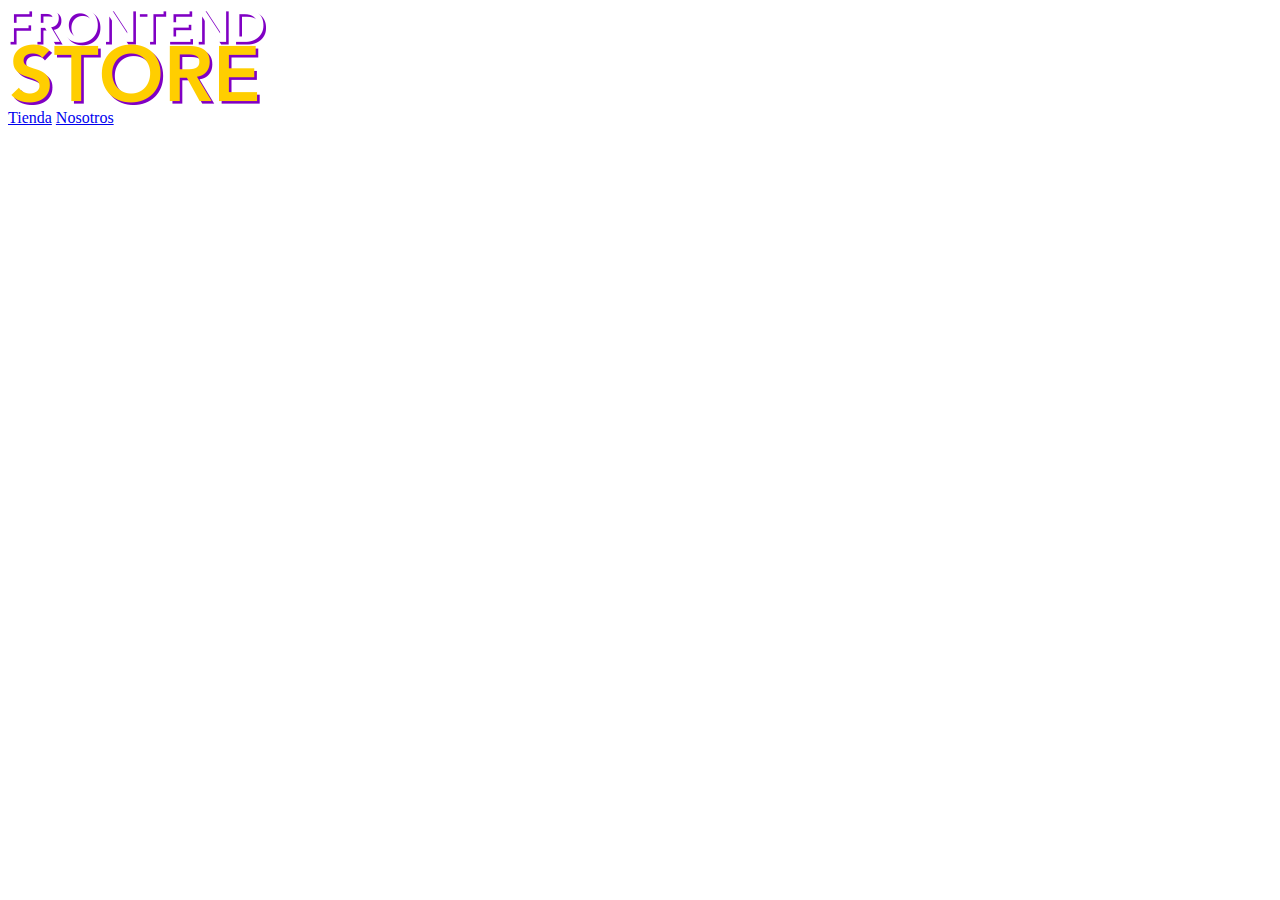
==== index.html @ 6a76a56c "Agregamos la estructura Inicial" ====
<!DOCTYPE html>
<html lang="en">
<head>
    <meta charset="UTF-8">
    <meta name="viewport" content="width=device-width, initial-scale=1, shrink-to-fit=no">
    <meta http-equiv="X-UA-Compatible" content="ie=edge">
    <title>Front End Store - CSS Grid</title>
    <link rel="stylesheet" href="https://necolas.github.io/normalize.css/8.0.1/normalize.css">
    <link href="https://fonts.googleapis.com/css?family=Staatliches" rel="stylesheet">
    <link rel="stylesheet" href="css/style.css">
    
</head>
<body>
    <header class="header">
        <img src="/img/logo.png" alt="Logotipo">
    </header>
    <div class="barra">
        <nav class="nav">
            <a href="index.html">Tienda</a>
            <a href="nosotros.html">Nosotros</a>
        </nav>
    </div>
</body>
</html>
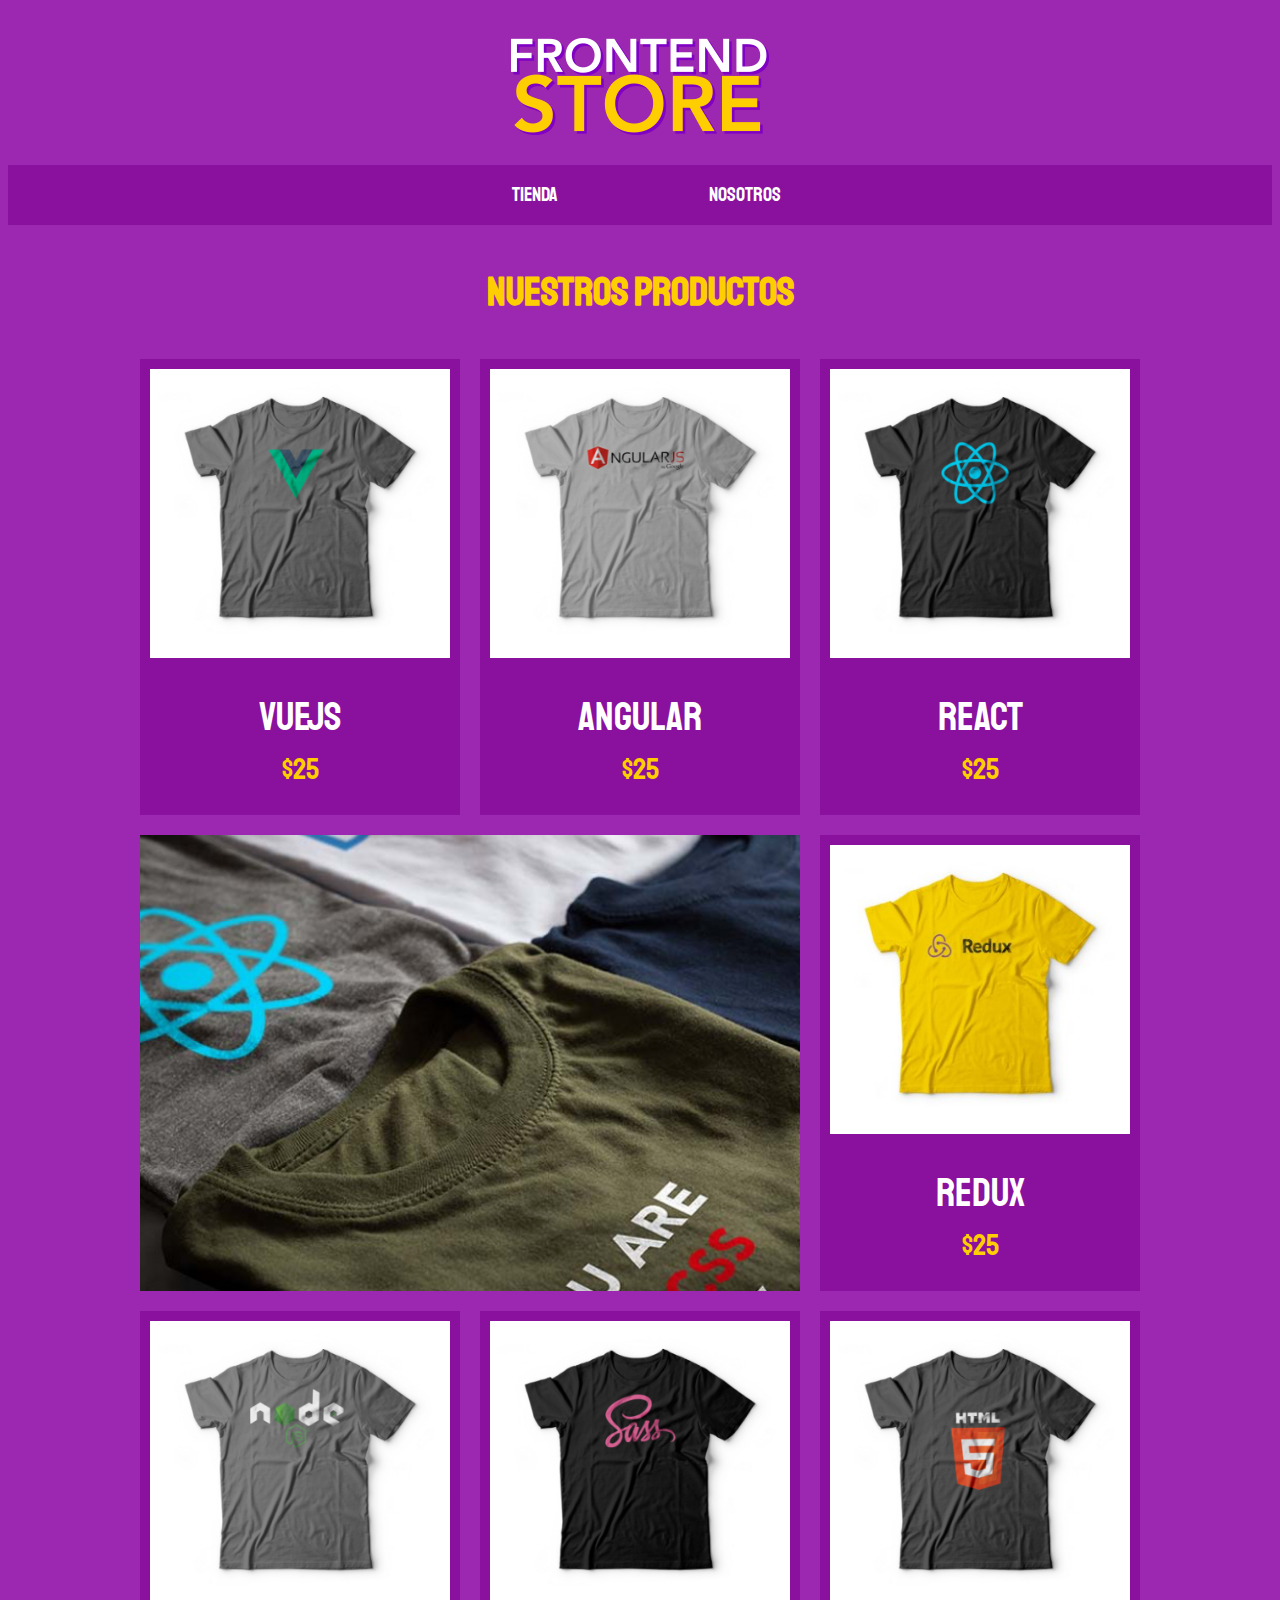
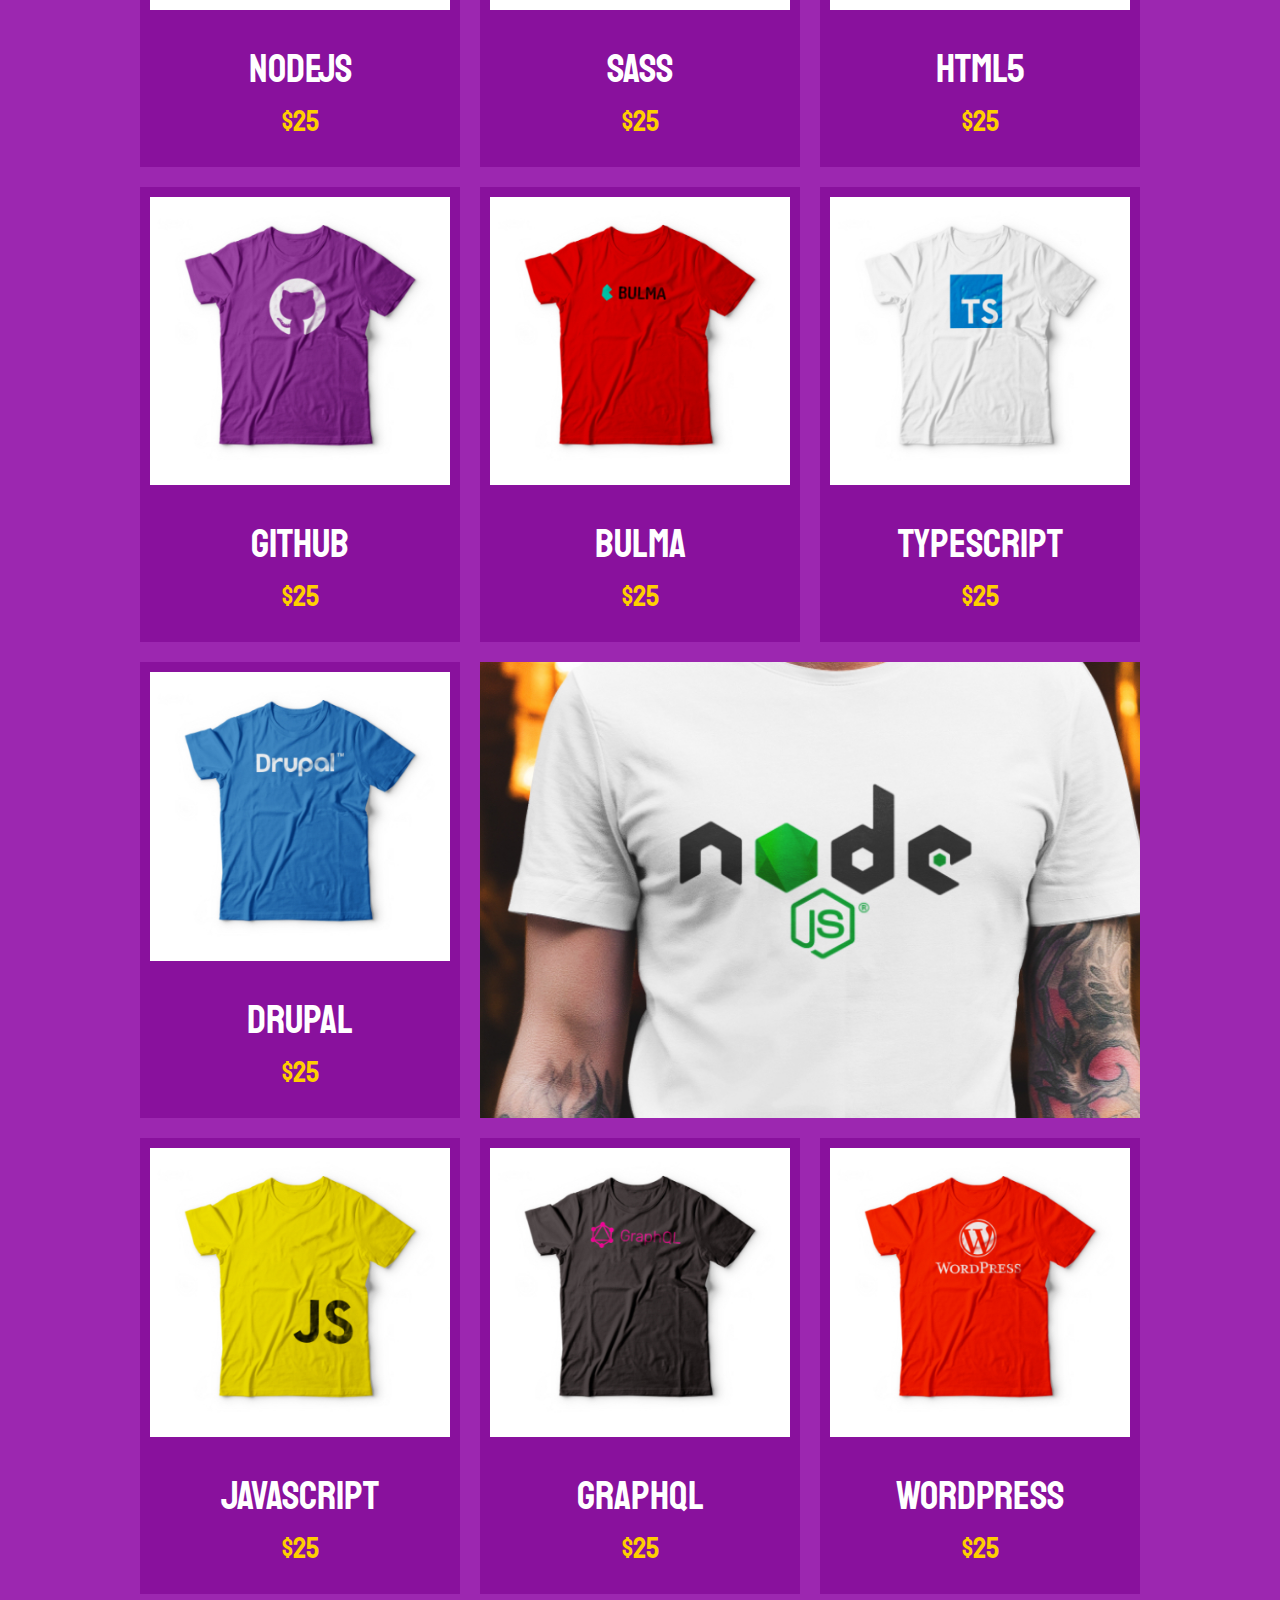
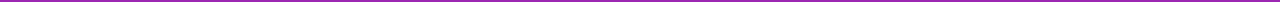
==== commit 0f071e1b: "Agregando el contenido principal con la lista de todos los productos" ====
--- a/index.html
+++ b/index.html
@@ -20,5 +20,110 @@
             <a href="nosotros.html">Nosotros</a>
         </nav>
     </div>
+    <main>
+        <h1>Nuestros Productos</h1>
+        <div class="lista-productos contenedor">
+            <div class="producto">
+                <img src="/img/1.jpg" alt="producto">
+                <div class="contenido-producto">
+                    <p class="titulo">VueJS</p>
+                    <p class="precio">$25</p>
+                </div>
+            </div>
+            <div class="producto">
+                <img src="/img/2.jpg" alt="producto">
+                <div class="contenido-producto">
+                    <p class="titulo">Angular</p>
+                    <p class="precio">$25</p>
+                </div>
+            </div>
+            <div class="producto">
+                <img src="/img/3.jpg" alt="producto">
+                <div class="contenido-producto">
+                    <p class="titulo">React</p>
+                    <p class="precio">$25</p>
+                </div>
+            </div>
+            <div class="producto">
+                <img src="/img/4.jpg" alt="producto">
+                <div class="contenido-producto">
+                    <p class="titulo">Redux</p>
+                    <p class="precio">$25</p>
+                </div>
+            </div>
+            <div class="producto">
+                <img src="/img/5.jpg" alt="producto">
+                <div class="contenido-producto">
+                    <p class="titulo">NodeJS</p>
+                    <p class="precio">$25</p>
+                </div>
+            </div>
+            <div class="producto">
+                <img src="/img/6.jpg" alt="producto">
+                <div class="contenido-producto">
+                    <p class="titulo">Sass</p>
+                    <p class="precio">$25</p>
+                </div>
+            </div>
+            <div class="producto">
+                <img src="/img/7.jpg" alt="producto">
+                <div class="contenido-producto">
+                    <p class="titulo">Html5</p>
+                    <p class="precio">$25</p>
+                </div>
+            </div>
+            <div class="producto">
+                <img src="/img/8.jpg" alt="producto">
+                <div class="contenido-producto">
+                    <p class="titulo">Github</p>
+                    <p class="precio">$25</p>
+                </div>
+            </div>
+            <div class="producto">
+                <img src="/img/9.jpg" alt="producto">
+                <div class="contenido-producto">
+                    <p class="titulo">Bulma</p>
+                    <p class="precio">$25</p>
+                </div>
+            </div>
+            <div class="producto">
+                <img src="/img/10.jpg" alt="producto">
+                <div class="contenido-producto">
+                    <p class="titulo">TypeScript</p>
+                    <p class="precio">$25</p>
+                </div>
+            </div>
+            <div class="producto">
+                <img src="/img/11.jpg" alt="producto">
+                <div class="contenido-producto">
+                    <p class="titulo">Drupal</p>
+                    <p class="precio">$25</p>
+                </div>
+            </div>
+            <div class="producto">
+                <img src="/img/12.jpg" alt="producto">
+                <div class="contenido-producto">
+                    <p class="titulo">JavaScript</p>
+                    <p class="precio">$25</p>
+                </div>
+            </div>
+            <div class="producto">
+                <img src="/img/13.jpg" alt="producto">
+                <div class="contenido-producto">
+                    <p class="titulo">GraphQl</p>
+                    <p class="precio">$25</p>
+                </div>
+            </div>
+            <div class="producto">
+                <img src="/img/14.jpg" alt="producto">
+                <div class="contenido-producto">
+                    <p class="titulo">WordPress</p>
+                    <p class="precio">$25</p>
+                </div>
+            </div>
+            <div class="grafico grafico-1"></div>
+            <div class="grafico grafico-2"></div>
+        </div>
+    </main>
 </body>
 </html>--- a/css/style.css
+++ b/css/style.css
@@ -0,0 +1,107 @@
+:root{
+    --fuentePrincipal:'Staatliches', cursive;
+    --primario:#9c27b0;
+    --primarioOscuro:#89119d;
+    --secundario:#ffce00;
+}
+html{
+    font-size: 62.5%;
+    box-sizing: border-box;
+}
+*, *::before, *::after{
+    box-sizing: inherit;
+} 
+body{
+    background-color: var(--primario);
+    line-height: 2;
+    font-size: 2rem;
+}
+h1{
+    color: var(--secundario);
+    font-size: 4rem;
+    font-family: var(--fuentePrincipal);
+    text-align: center;
+}
+img{
+    max-width: 100%;
+}
+.contenedor{
+    max-width: 1000px;
+    width: 95%;
+    margin: 0 auto;
+}
+.header{
+    display: grid;
+    padding: 3rem 0;
+    justify-content: center;
+}
+.barra{
+    background-color: var(--primarioOscuro);
+    padding: 1rem 0;
+
+}
+.barra .nav{
+    display: grid;
+    grid-template-columns: repeat(2, 200px);
+    grid-column-gap: 1rem;
+    justify-content: center;
+}
+.barra .nav a{
+    font-family: var(--fuentePrincipal);
+    color: #ffffff;
+    text-decoration: none;
+    text-align: center;
+}
+.barra .nav a:hover{
+    color: var(--secundario);
+}
+
+.lista-productos{
+    display: grid;
+    grid-template-columns: repeat(2, 1fr);
+    grid-gap: 2rem;
+}
+@media (min-width: 768px) {
+    .lista-productos{
+        grid-template-columns: repeat(3,1fr);
+    }
+}
+.producto{
+    background-color: var(--primarioOscuro);
+    padding: 1rem;
+}
+.contenido-producto {
+    font-family: var(--fuentePrincipal);
+    color: white;
+    text-align: center;
+    margin: 1rem 0;
+    line-height: 1.2rem;
+}
+.contenido-producto .titulo{
+    font-size: 4rem;
+}
+.contenido-producto .precio{
+    font-size: 3rem;
+    color: var(--secundario);
+}
+
+.grafico{
+    min-height: 300px;
+    grid-column: 1 / 3;
+    background-size: cover;
+    background-position: center center;
+}
+.grafico-1{
+    background-image: url(../img/grafico1.jpg);
+    grid-row: 2 / 3;
+}
+.grafico-2{
+    background-image: url(../img/grafico2.jpg);
+    grid-row: 8 / 9;
+}
+@media (min-width: 768px) {
+    .grafico-2{
+        grid-row: 5 / 6;
+        grid-column: 2 / 4;
+    }
+}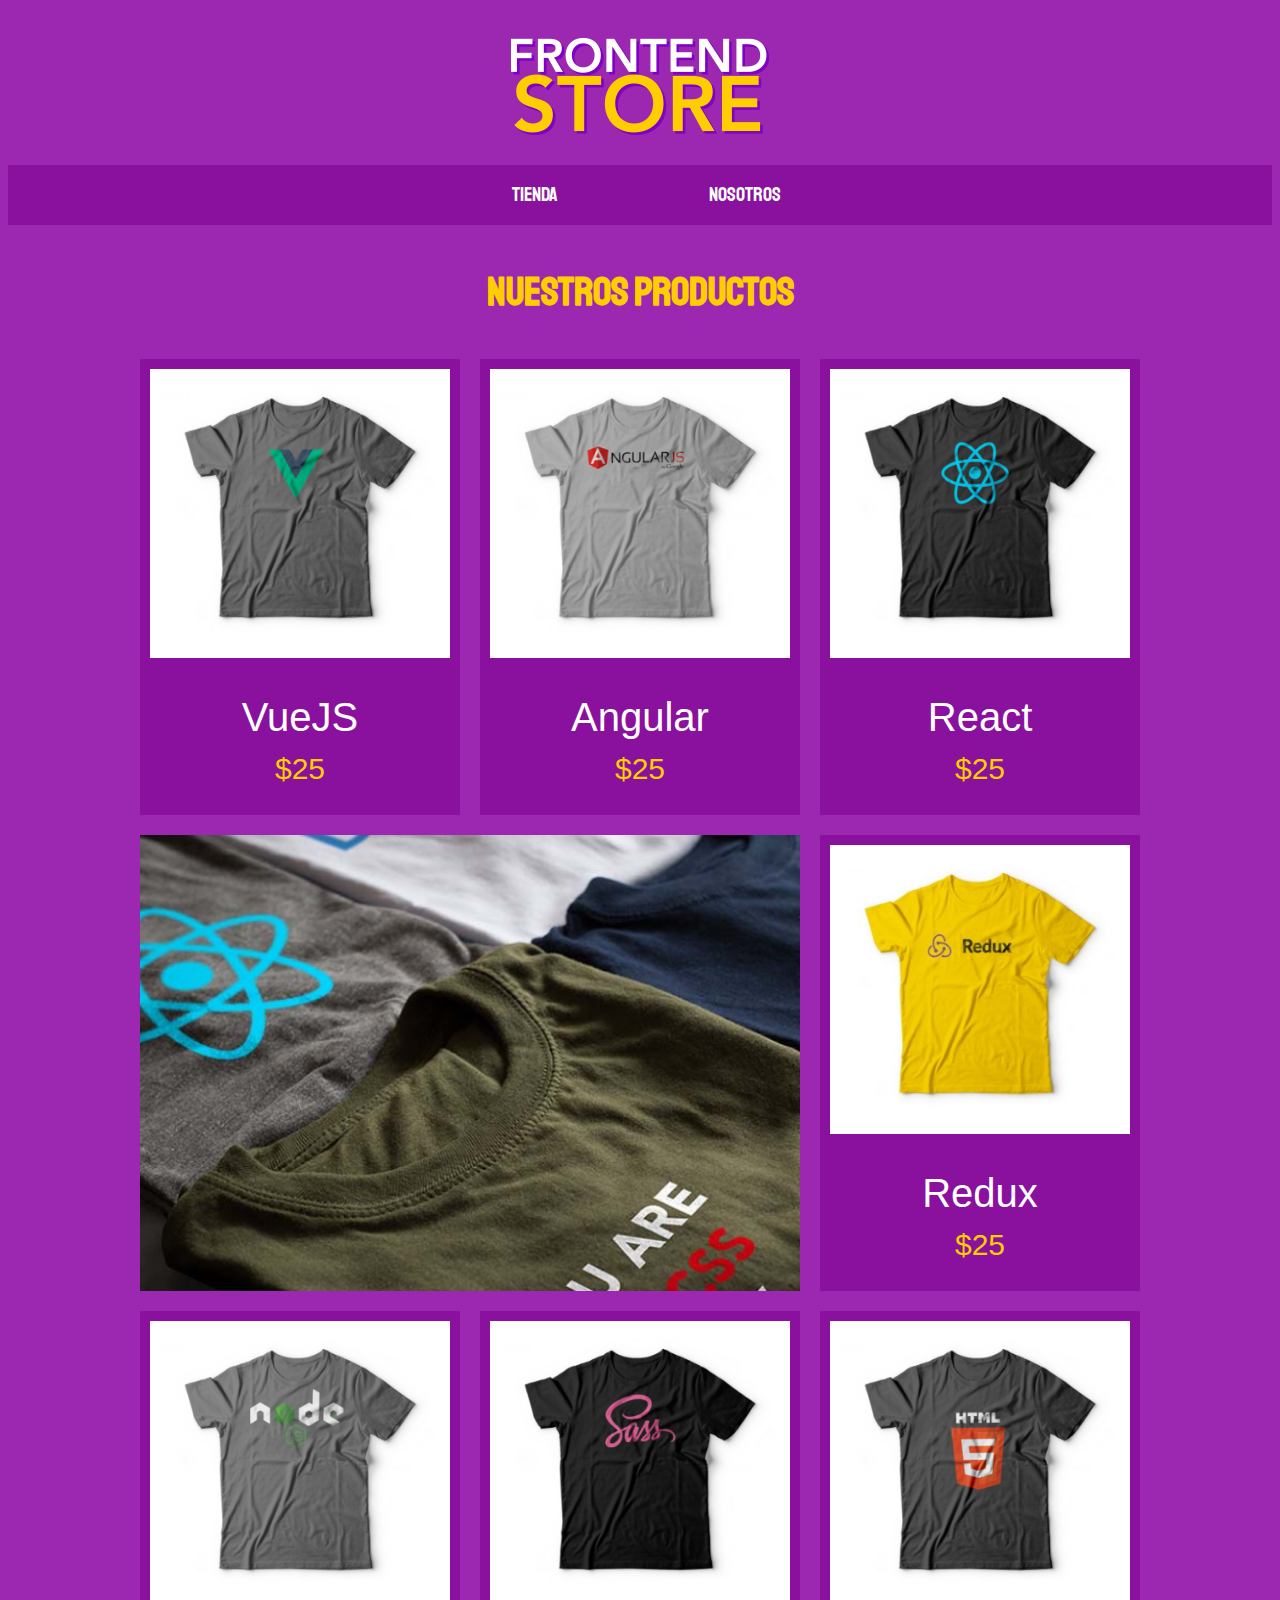
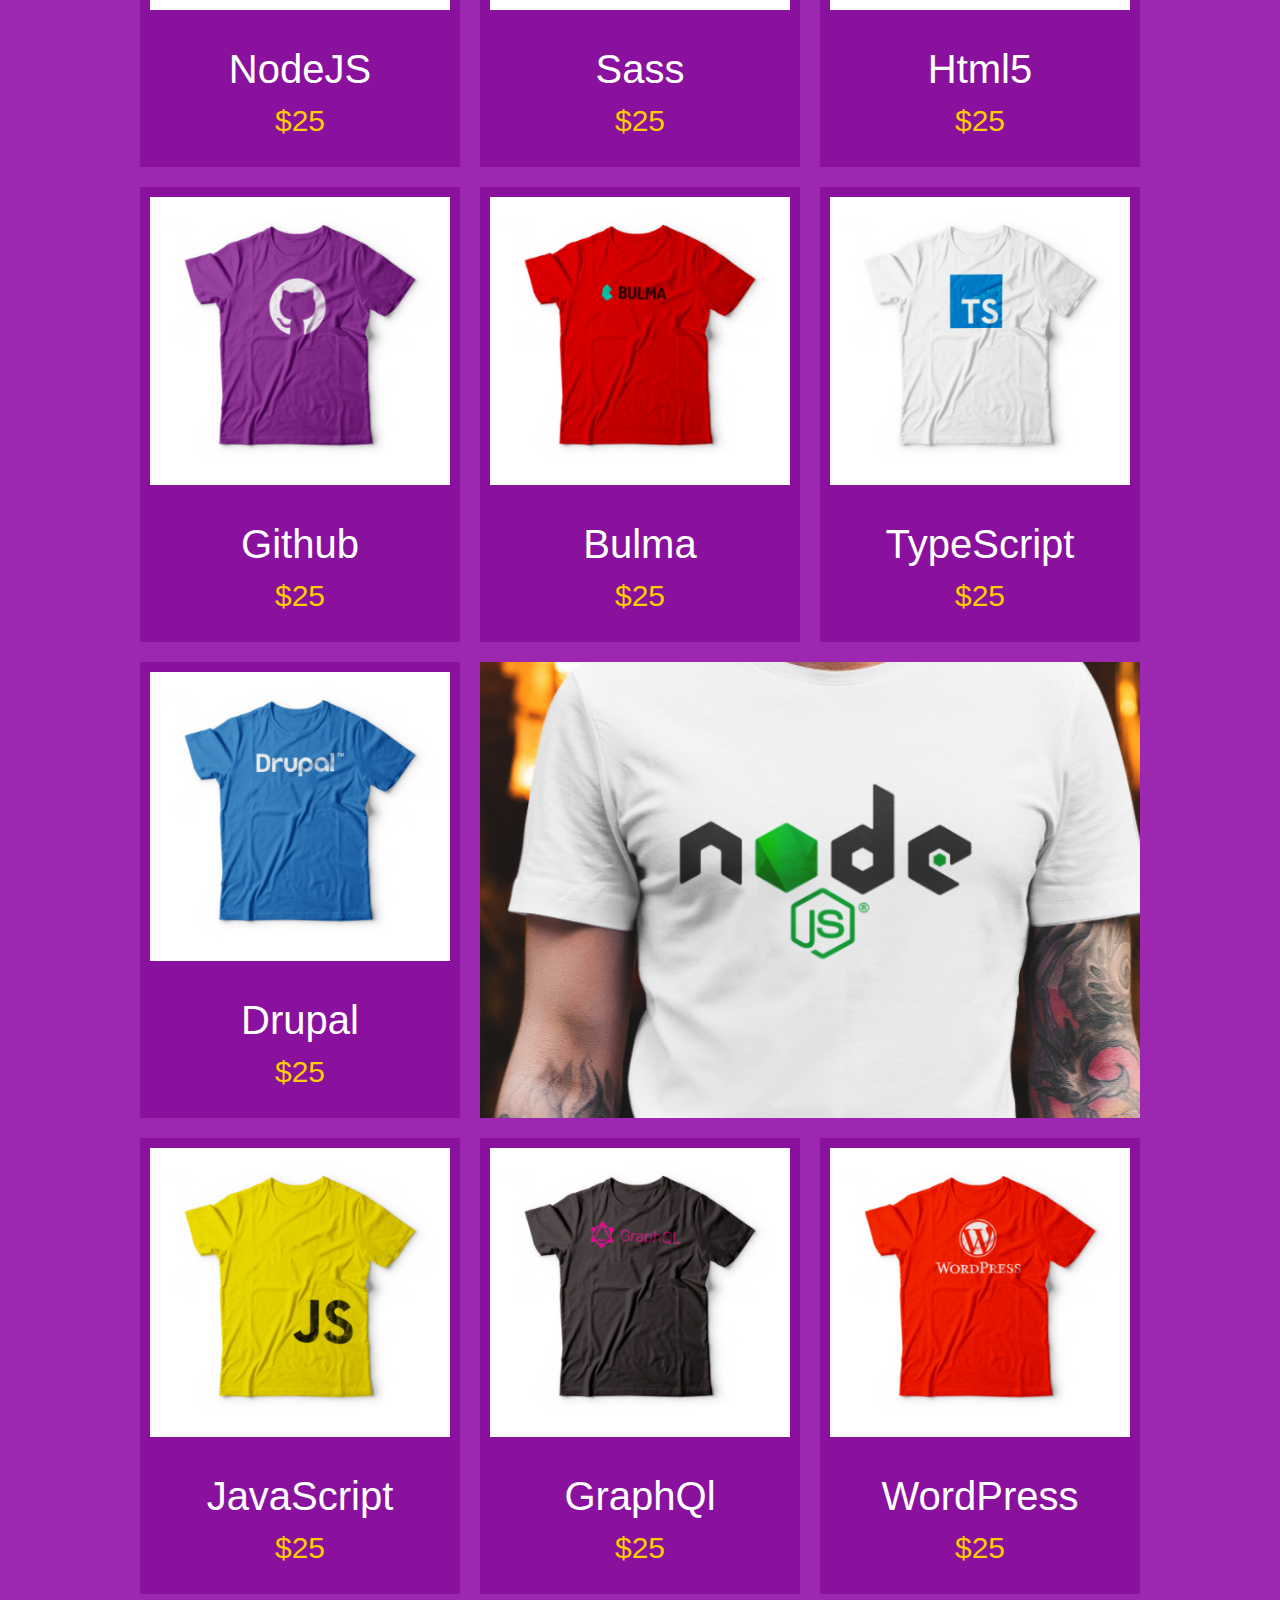
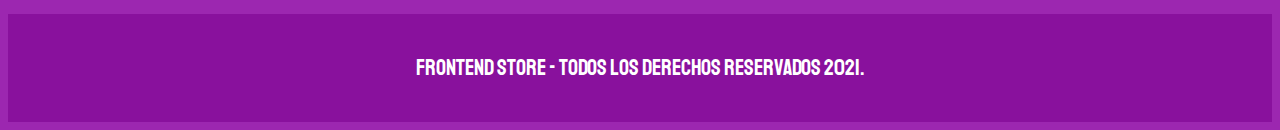
==== commit 8061f091: "Agregamos la vista Nosotros y el Footer" ====
--- a/index.html
+++ b/index.html
@@ -20,9 +20,9 @@
             <a href="nosotros.html">Nosotros</a>
         </nav>
     </div>
-    <main>
+    <main class="contenedor">
         <h1>Nuestros Productos</h1>
-        <div class="lista-productos contenedor">
+        <div class="lista-productos">
             <div class="producto">
                 <img src="/img/1.jpg" alt="producto">
                 <div class="contenido-producto">
@@ -125,5 +125,11 @@
             <div class="grafico grafico-2"></div>
         </div>
     </main>
+
+    <footer class="footer">
+        <p class="copyright">
+            FrontEnd Store - Todos los Derechos Reservados 2021.
+        </p>
+    </footer>
 </body>
 </html>--- a/css/style.css
+++ b/css/style.css
@@ -24,6 +24,11 @@
 }
 img{
     max-width: 100%;
+}
+p{
+    font-size: 1.8rem;
+    font-family: Arial, Helvetica, sans-serif;
+    color: #ffffff;
 }
 .contenedor{
     max-width: 1000px;
@@ -104,4 +109,24 @@
         grid-row: 5 / 6;
         grid-column: 2 / 4;
     }
+}
+
+@media (min-width: 768px) {
+    .contendor-informacion{
+        display: grid;
+        grid-template-columns: repeat(2, 1fr);
+        grid-column-gap: 2rem;
+    } 
+}
+
+.footer{
+    background-color: var(--primarioOscuro);
+    padding: 1rem 0;
+    margin-top: 2rem;
+}
+.copyright{
+    color: #ffffff;
+    font-family: var(--fuentePrincipal);
+    font-size: 2.2rem;
+    text-align: center;
 }